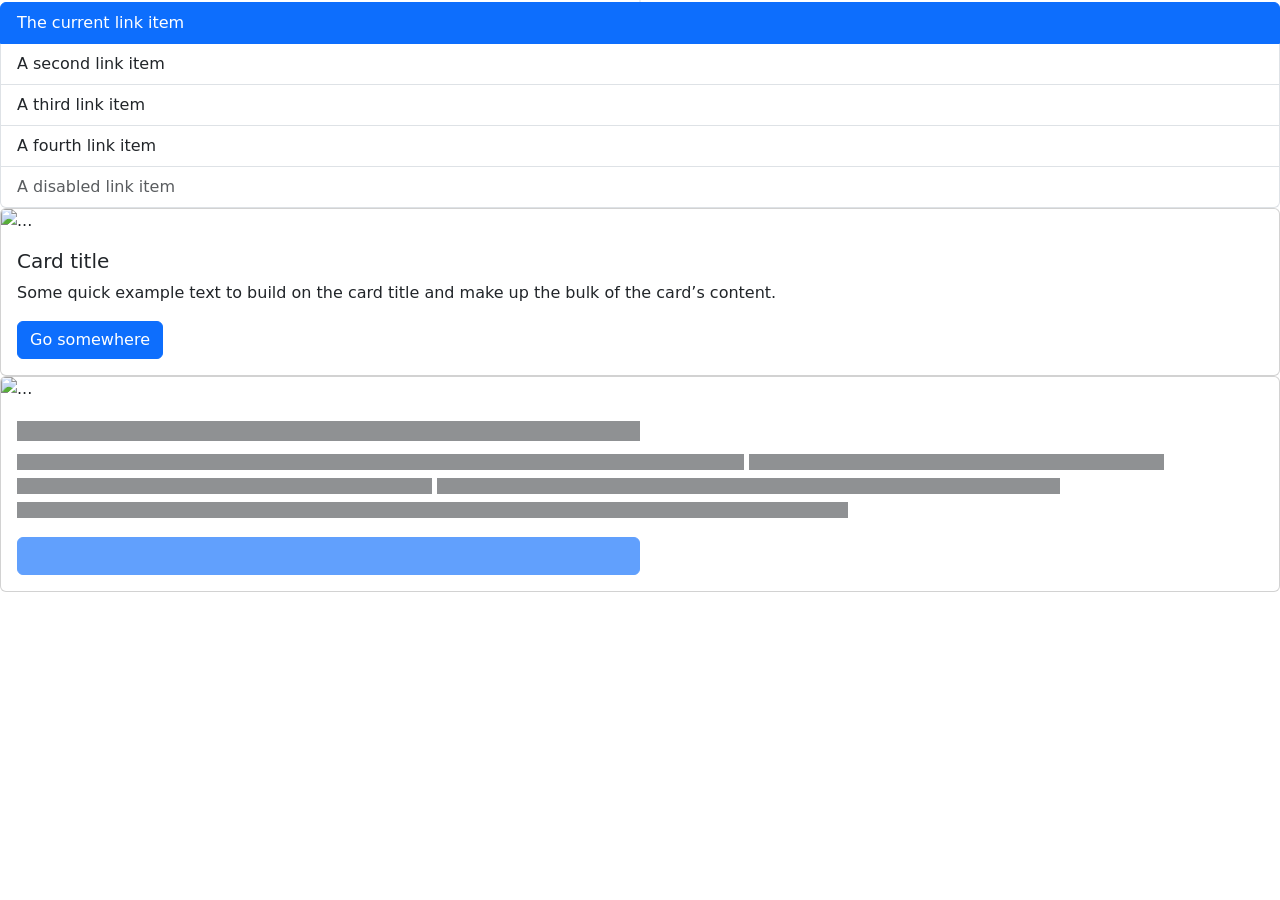
==== pages/index.html @ 73b1f895 "Got the project basics created. Only adding some components from template - nothing started to match" ====
<!DOCTYPE html>
<html lang="en">

<head>
    <meta charset="UTF-8">
    <meta name="viewport" content="width=device-width, initial-scale=1.0">
    <title>Puerto Rico</title>

    <link href="https://cdn.jsdelivr.net/npm/bootstrap@5.3.8/dist/css/bootstrap.min.css" rel="stylesheet"
        integrity="sha384-sRIl4kxILFvY47J16cr9ZwB07vP4J8+LH7qKQnuqkuIAvNWLzeN8tE5YBujZqJLB" crossorigin="anonymous">
    <script src="https://cdn.jsdelivr.net/npm/bootstrap@5.3.8/dist/js/bootstrap.bundle.min.js"
        integrity="sha384-FKyoEForCGlyvwx9Hj09JcYn3nv7wiPVlz7YYwJrWVcXK/BmnVDxM+D2scQbITxI"
        crossorigin="anonymous"></script>
</head>

<body>

    <div class="d-flex justify-content-center">
        <div class="border rounded" data-coreui-locale="en-US" data-coreui-start-date="2024/02/13"
            data-coreui-toggle="calendar"></div>
    </div>

    <div class="list-group">
  <a href="#" class="list-group-item list-group-item-action active" aria-current="true">
    The current link item
  </a>
  <a href="#" class="list-group-item list-group-item-action">A second link item</a>
  <a href="#" class="list-group-item list-group-item-action">A third link item</a>
  <a href="#" class="list-group-item list-group-item-action">A fourth link item</a>
  <a href="#" class="list-group-item list-group-item-action disabled" aria-disabled="true">A disabled link item</a>
</div>

<div class="card">
  <img src="..." class="card-img-top" alt="...">

  <div class="card-body">
    <h5 class="card-title">Card title</h5>
    <p class="card-text">Some quick example text to build on the card title and make up the bulk of the card’s content.</p>
    <a href="#" class="btn btn-primary">Go somewhere</a>
  </div>
</div>

<div class="card" aria-hidden="true">
  <img src="..." class="card-img-top" alt="...">
  <div class="card-body">
    <h5 class="card-title placeholder-glow">
      <span class="placeholder col-6"></span>
    </h5>
    <p class="card-text placeholder-glow">
      <span class="placeholder col-7"></span>
      <span class="placeholder col-4"></span>
      <span class="placeholder col-4"></span>
      <span class="placeholder col-6"></span>
      <span class="placeholder col-8"></span>
    </p>
    <a class="btn btn-primary disabled placeholder col-6" aria-disabled="true"></a>
  </div>
</div>

    <!-- <div class="container mt-5">
        <h2 class="text-center mb-4">Beautiful Custom Tabs</h2>
        <div class="custom-tabs">
            <ul class="nav nav-tabs" id="myTab" role="tablist">
                <li class="nav-item" role="presentation">
                    <button class="nav-link active" id="home-tab" data-bs-toggle="tab" data-bs-target="#home"
                        type="button" role="tab" aria-controls="home" aria-selected="true">Home</button>
                </li>
                <li class="nav-item" role="presentation">
                    <button class="nav-link" id="profile-tab" data-bs-toggle="tab" data-bs-target="#profile"
                        type="button" role="tab" aria-controls="profile" aria-selected="false">Profile</button>
                </li>
                <li class="nav-item" role="presentation">
                    <button class="nav-link" id="contact-tab" data-bs-toggle="tab" data-bs-target="#contact"
                        type="button" role="tab" aria-controls="contact" aria-selected="false">Contact</button>
                </li>
            </ul>
            <div class="tab-content" id="myTabContent">
                <div class="tab-pane fade show active" id="home" role="tabpanel" aria-labelledby="home-tab">
                    <h3 class="mb-3">Welcome Home</h3>
                    <p>This is the home tab content. It's beautifully styled and animated for a great user experience.
                    </p>
                </div>
                <div class="tab-pane fade" id="profile" role="tabpanel" aria-labelledby="profile-tab">
                    <h3 class="mb-3">User Profile</h3>
                    <p>Here you can find information about your profile and account settings.</p>
                </div>
                <div class="tab-pane fade" id="contact" role="tabpanel" aria-labelledby="contact-tab">
                    <h3 class="mb-3">Contact Us</h3>
                    <p>Get in touch with us for any inquiries or support you may need.</p>
                </div>
            </div>
        </div>
    </div>

    <div class="col-lg-3 border-end">
        <div class="p-4">
            <div class="nav flex-column nav-pills">
                <a class="nav-link active" href="#"><i class="fas fa-user me-2"></i>Personal
                    Info</a>
                <a class="nav-link" href="#"><i class="fas fa-lock me-2"></i>Security</a>
                <a class="nav-link" href="#"><i class="fas fa-bell me-2"></i>Notifications</a>
                <a class="nav-link" href="#"><i class="fas fa-credit-card me-2"></i>Billing</a>
                <a class="nav-link" href="#"><i class="fas fa-chart-line me-2"></i>Activity</a>
            </div>
        </div>
    </div>


    <section class="vh-100" style="background-color: #CDC4F9;">
        <div class="container py-5 h-100">
            <div class="row d-flex justify-content-center align-items-center h-100">
                <div class="col col-lg-10 col-xl-8">

                    <div class="card rounded-3">
                        <div class="card-body p-5">

                            <div class="d-flex justify-content-center mb-4">
                                <img src="https://mdbcdn.b-cdn.net/img/Photos/Avatars/img%20(28).webp"
                                    class="rounded-circle shadow-1-strong" width="100" height="100" />
                            </div>
                            <figure class="text-center mb-0">
                                <blockquote class="blockquote mb-4">
                                    <p>
                                        <span class="font-italic">Lorem ipsum dolor sit amet consectetur adipisicing
                                            elit. Pariatur
                                            sint nesciunt ad itaque aperiam expedita officiis incidunt minus facere
                                            molestias
                                            inventore.</span>
                                    </p>
                                </blockquote>
                                <figcaption class="blockquote-footer mb-0">
                                    Kate Williams in <cite title="Source Title">Vogue</cite>
                                </figcaption>
                            </figure>
                        </div>
                    </div>


                </div>
            </div>
        </div>
    </section>

    <div class="card">
        <div class="card-header">
            Featured
        </div>
        <div class="card-body">
            <h5 class="card-title">Special title treatment</h5>
            <p class="card-text">With supporting text below as a natural lead-in to additional content.</p>
            <a href="#" class="btn btn-primary">Go somewhere</a>
            <button type="button" class="btn btn-secondary">Secondary</button>
        </div>
    </div> -->

</body>

<!-- Not sure if this belows here... might need to move this -->
<script src="https://cdn.jsdelivr.net/npm/@popperjs/core@2.11.8/dist/umd/popper.min.js"
    integrity="sha384-I7E8VVD/ismYTF4hNIPjVp/Zjvgyol6VFvRkX/vR+Vc4jQkC+hVqc2pM8ODewa9r"
    crossorigin="anonymous"></script>
<script src="https://cdn.jsdelivr.net/npm/bootstrap@5.3.8/dist/js/bootstrap.min.js"
    integrity="sha384-G/EV+4j2dNv+tEPo3++6LCgdCROaejBqfUeNjuKAiuXbjrxilcCdDz6ZAVfHWe1Y"
    crossorigin="anonymous"></script>

</html>
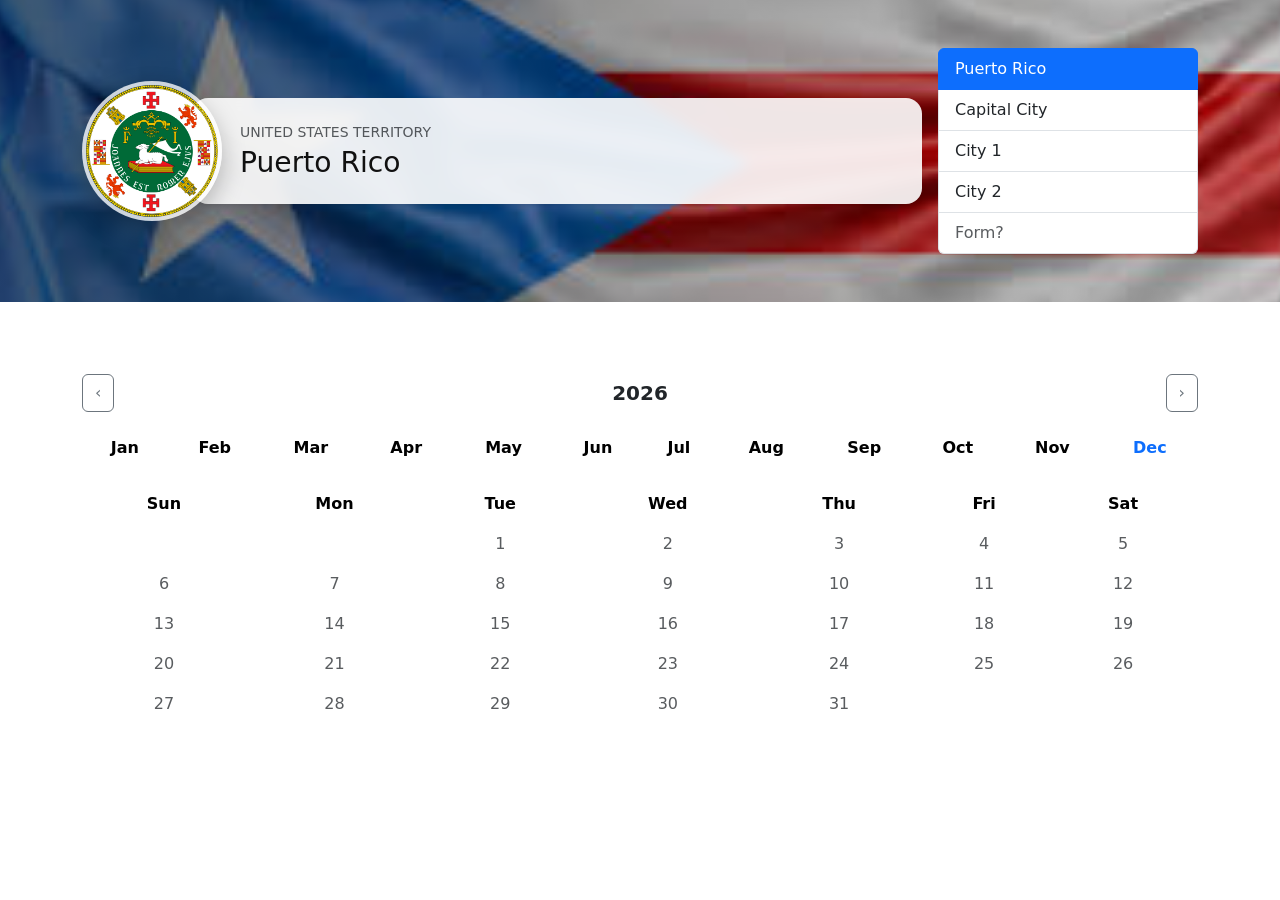
==== commit f31b0f11: "I have the pages and components layed out well. Basic navigation and logic is working. Images were a" ====
--- a/pages/index.html
+++ b/pages/index.html
@@ -8,159 +8,36 @@
 
     <link href="https://cdn.jsdelivr.net/npm/bootstrap@5.3.8/dist/css/bootstrap.min.css" rel="stylesheet"
         integrity="sha384-sRIl4kxILFvY47J16cr9ZwB07vP4J8+LH7qKQnuqkuIAvNWLzeN8tE5YBujZqJLB" crossorigin="anonymous">
-    <script src="https://cdn.jsdelivr.net/npm/bootstrap@5.3.8/dist/js/bootstrap.bundle.min.js"
-        integrity="sha384-FKyoEForCGlyvwx9Hj09JcYn3nv7wiPVlz7YYwJrWVcXK/BmnVDxM+D2scQbITxI"
-        crossorigin="anonymous"></script>
+
+    <link rel="stylesheet" href="../index.css">
+<link rel="stylesheet" href="../images/Seal_of_Puerto_Rico.png">
 </head>
 
 <body>
 
-    <div class="d-flex justify-content-center">
-        <div class="border rounded" data-coreui-locale="en-US" data-coreui-start-date="2024/02/13"
-            data-coreui-toggle="calendar"></div>
-    </div>
+    <div id="header-placeholder"></div>
 
-    <div class="list-group">
-  <a href="#" class="list-group-item list-group-item-action active" aria-current="true">
-    The current link item
-  </a>
-  <a href="#" class="list-group-item list-group-item-action">A second link item</a>
-  <a href="#" class="list-group-item list-group-item-action">A third link item</a>
-  <a href="#" class="list-group-item list-group-item-action">A fourth link item</a>
-  <a href="#" class="list-group-item list-group-item-action disabled" aria-disabled="true">A disabled link item</a>
-</div>
+    <!-- <div id="navbar-placeholder"></div> -->
 
-<div class="card">
-  <img src="..." class="card-img-top" alt="...">
+    <div id="calendar-placeholder"></div>
 
-  <div class="card-body">
-    <h5 class="card-title">Card title</h5>
-    <p class="card-text">Some quick example text to build on the card title and make up the bulk of the card’s content.</p>
-    <a href="#" class="btn btn-primary">Go somewhere</a>
-  </div>
-</div>
+    <!-- <div id="card-placeholder"></div>
 
-<div class="card" aria-hidden="true">
-  <img src="..." class="card-img-top" alt="...">
-  <div class="card-body">
-    <h5 class="card-title placeholder-glow">
-      <span class="placeholder col-6"></span>
-    </h5>
-    <p class="card-text placeholder-glow">
-      <span class="placeholder col-7"></span>
-      <span class="placeholder col-4"></span>
-      <span class="placeholder col-4"></span>
-      <span class="placeholder col-6"></span>
-      <span class="placeholder col-8"></span>
-    </p>
-    <a class="btn btn-primary disabled placeholder col-6" aria-disabled="true"></a>
-  </div>
-</div>
+<div id="quote-placeholder"></div>
 
-    <!-- <div class="container mt-5">
-        <h2 class="text-center mb-4">Beautiful Custom Tabs</h2>
-        <div class="custom-tabs">
-            <ul class="nav nav-tabs" id="myTab" role="tablist">
-                <li class="nav-item" role="presentation">
-                    <button class="nav-link active" id="home-tab" data-bs-toggle="tab" data-bs-target="#home"
-                        type="button" role="tab" aria-controls="home" aria-selected="true">Home</button>
-                </li>
-                <li class="nav-item" role="presentation">
-                    <button class="nav-link" id="profile-tab" data-bs-toggle="tab" data-bs-target="#profile"
-                        type="button" role="tab" aria-controls="profile" aria-selected="false">Profile</button>
-                </li>
-                <li class="nav-item" role="presentation">
-                    <button class="nav-link" id="contact-tab" data-bs-toggle="tab" data-bs-target="#contact"
-                        type="button" role="tab" aria-controls="contact" aria-selected="false">Contact</button>
-                </li>
-            </ul>
-            <div class="tab-content" id="myTabContent">
-                <div class="tab-pane fade show active" id="home" role="tabpanel" aria-labelledby="home-tab">
-                    <h3 class="mb-3">Welcome Home</h3>
-                    <p>This is the home tab content. It's beautifully styled and animated for a great user experience.
-                    </p>
-                </div>
-                <div class="tab-pane fade" id="profile" role="tabpanel" aria-labelledby="profile-tab">
-                    <h3 class="mb-3">User Profile</h3>
-                    <p>Here you can find information about your profile and account settings.</p>
-                </div>
-                <div class="tab-pane fade" id="contact" role="tabpanel" aria-labelledby="contact-tab">
-                    <h3 class="mb-3">Contact Us</h3>
-                    <p>Get in touch with us for any inquiries or support you may need.</p>
-                </div>
-            </div>
-        </div>
-    </div>
-
-    <div class="col-lg-3 border-end">
-        <div class="p-4">
-            <div class="nav flex-column nav-pills">
-                <a class="nav-link active" href="#"><i class="fas fa-user me-2"></i>Personal
-                    Info</a>
-                <a class="nav-link" href="#"><i class="fas fa-lock me-2"></i>Security</a>
-                <a class="nav-link" href="#"><i class="fas fa-bell me-2"></i>Notifications</a>
-                <a class="nav-link" href="#"><i class="fas fa-credit-card me-2"></i>Billing</a>
-                <a class="nav-link" href="#"><i class="fas fa-chart-line me-2"></i>Activity</a>
-            </div>
-        </div>
-    </div>
+<div id="tabs-placeholder"></div> -->
 
 
-    <section class="vh-100" style="background-color: #CDC4F9;">
-        <div class="container py-5 h-100">
-            <div class="row d-flex justify-content-center align-items-center h-100">
-                <div class="col col-lg-10 col-xl-8">
+    <!-- Keep links to scripts below this point and before the end of the body tag-->
+    <script src="../index.js"></script>
 
-                    <div class="card rounded-3">
-                        <div class="card-body p-5">
+    <script src="https://cdn.jsdelivr.net/npm/@popperjs/core@2.11.8/dist/umd/popper.min.js"
+        integrity="sha384-I7E8VVD/ismYTF4hNIPjVp/Zjvgyol6VFvRkX/vR+Vc4jQkC+hVqc2pM8ODewa9r"
+        crossorigin="anonymous"></script>
 
-                            <div class="d-flex justify-content-center mb-4">
-                                <img src="https://mdbcdn.b-cdn.net/img/Photos/Avatars/img%20(28).webp"
-                                    class="rounded-circle shadow-1-strong" width="100" height="100" />
-                            </div>
-                            <figure class="text-center mb-0">
-                                <blockquote class="blockquote mb-4">
-                                    <p>
-                                        <span class="font-italic">Lorem ipsum dolor sit amet consectetur adipisicing
-                                            elit. Pariatur
-                                            sint nesciunt ad itaque aperiam expedita officiis incidunt minus facere
-                                            molestias
-                                            inventore.</span>
-                                    </p>
-                                </blockquote>
-                                <figcaption class="blockquote-footer mb-0">
-                                    Kate Williams in <cite title="Source Title">Vogue</cite>
-                                </figcaption>
-                            </figure>
-                        </div>
-                    </div>
-
-
-                </div>
-            </div>
-        </div>
-    </section>
-
-    <div class="card">
-        <div class="card-header">
-            Featured
-        </div>
-        <div class="card-body">
-            <h5 class="card-title">Special title treatment</h5>
-            <p class="card-text">With supporting text below as a natural lead-in to additional content.</p>
-            <a href="#" class="btn btn-primary">Go somewhere</a>
-            <button type="button" class="btn btn-secondary">Secondary</button>
-        </div>
-    </div> -->
+    <script src="https://cdn.jsdelivr.net/npm/bootstrap@5.3.8/dist/js/bootstrap.min.js"
+        integrity="sha384-G/EV+4j2dNv+tEPo3++6LCgdCROaejBqfUeNjuKAiuXbjrxilcCdDz6ZAVfHWe1Y"
+        crossorigin="anonymous"></script>
 
 </body>
-
-<!-- Not sure if this belows here... might need to move this -->
-<script src="https://cdn.jsdelivr.net/npm/@popperjs/core@2.11.8/dist/umd/popper.min.js"
-    integrity="sha384-I7E8VVD/ismYTF4hNIPjVp/Zjvgyol6VFvRkX/vR+Vc4jQkC+hVqc2pM8ODewa9r"
-    crossorigin="anonymous"></script>
-<script src="https://cdn.jsdelivr.net/npm/bootstrap@5.3.8/dist/js/bootstrap.min.js"
-    integrity="sha384-G/EV+4j2dNv+tEPo3++6LCgdCROaejBqfUeNjuKAiuXbjrxilcCdDz6ZAVfHWe1Y"
-    crossorigin="anonymous"></script>
-
 </html>
--- a/index.css
+++ b/index.css
@@ -0,0 +1,126 @@
+.custom-tabs {
+    background-color: #f8f9fa;
+    border-radius: 15px;
+    overflow: hidden;
+    box-shadow: 0 4px 6px rgba(0, 0, 0, 0.1);
+}
+
+.custom-tabs .nav-link {
+    color: #495057;
+    border: none;
+    padding: 15px 25px;
+    transition: all 0.3s ease;
+}
+
+.custom-tabs .nav-link.active {
+    color: #fff;
+    background-color: #007bff;
+    box-shadow: 0 4px 6px rgba(0, 123, 255, 0.3);
+}
+
+.custom-tabs .tab-content {
+    padding: 30px;
+}
+
+.fade-in {
+    animation: fadeIn 0.5s ease-in-out;
+}
+
+@keyframes fadeIn {
+    from {
+        opacity: 0;
+        transform: translateY(20px);
+    }
+
+    to {
+        opacity: 1;
+        transform: translateY(0);
+    }
+}
+
+.page-header {
+  min-height: 190px; /* taller so larger elements breathe */
+}
+
+/* Background stays the same */
+.page-header__bg {
+  background-size: cover;
+  background-position: center;
+  background-repeat: no-repeat;
+  transform: scale(1.02);
+}
+
+.page-header__overlay {
+  background: linear-gradient(
+    90deg,
+    rgba(0, 0, 0, 0.55),
+    rgba(0, 0, 0, 0.20)
+  );
+}
+
+/* Reserve right-side space for future nav */
+.page-header__right {
+  width: 260px; /* reserved area on desktop */
+  min-height: 1px;
+}
+
+@media (max-width: 991.98px) {
+  .page-header__right {
+    width: 140px; /* smaller reserve on mobile/tablet */
+  }
+}
+
+/* Keep left block from stretching into right reserve */
+.page-header__left {
+  position: relative;
+  flex: 1 1 auto;
+  min-width: 0;
+  padding-right: 1rem;
+}
+
+/* seal */
+.page-header__seal {
+  width: 110px;
+  height: 110px;
+  border: 4px solid rgba(255, 255, 255, 0.75);
+  background: rgba(255, 255, 255, 0.12);
+  box-shadow: 0 10px 25px rgba(0, 0, 0, 0.25);
+  position: relative;
+  z-index: 3; /* ensure it sits above titlebox */
+}
+
+/* TITLE BOX + overlaps with seal */
+.page-header__titlebox {
+  background: rgba(255, 255, 255, 0.90);
+  backdrop-filter: blur(6px);
+  margin-left: -22px; /* overlap the seal */
+  padding-left: 44px; /* compensate so text doesn't sit under the seal edge */
+  position: relative;
+  z-index: 2;
+  width: min(720px, 100%); /* takes up more header width without breaking */
+}
+
+/* Title sizing */
+.page-header__titlebox h1 {
+  color: #111;
+  font-size: clamp(1.4rem, 2.2vw, 2.0rem);
+  line-height: 1.15;
+}
+
+/* Scale up on md+ */
+@media (min-width: 768px) {
+  .page-header {
+    min-height: 230px;
+  }
+
+  .page-header__seal {
+    width: 140px;
+    height: 140px;
+  }
+
+  .page-header__titlebox {
+    margin-left: -30px;  /* slightly more overlap */
+    padding-left: 70px;  /* more room for overlap */
+    width: min(860px, 100%);
+  }
+}
